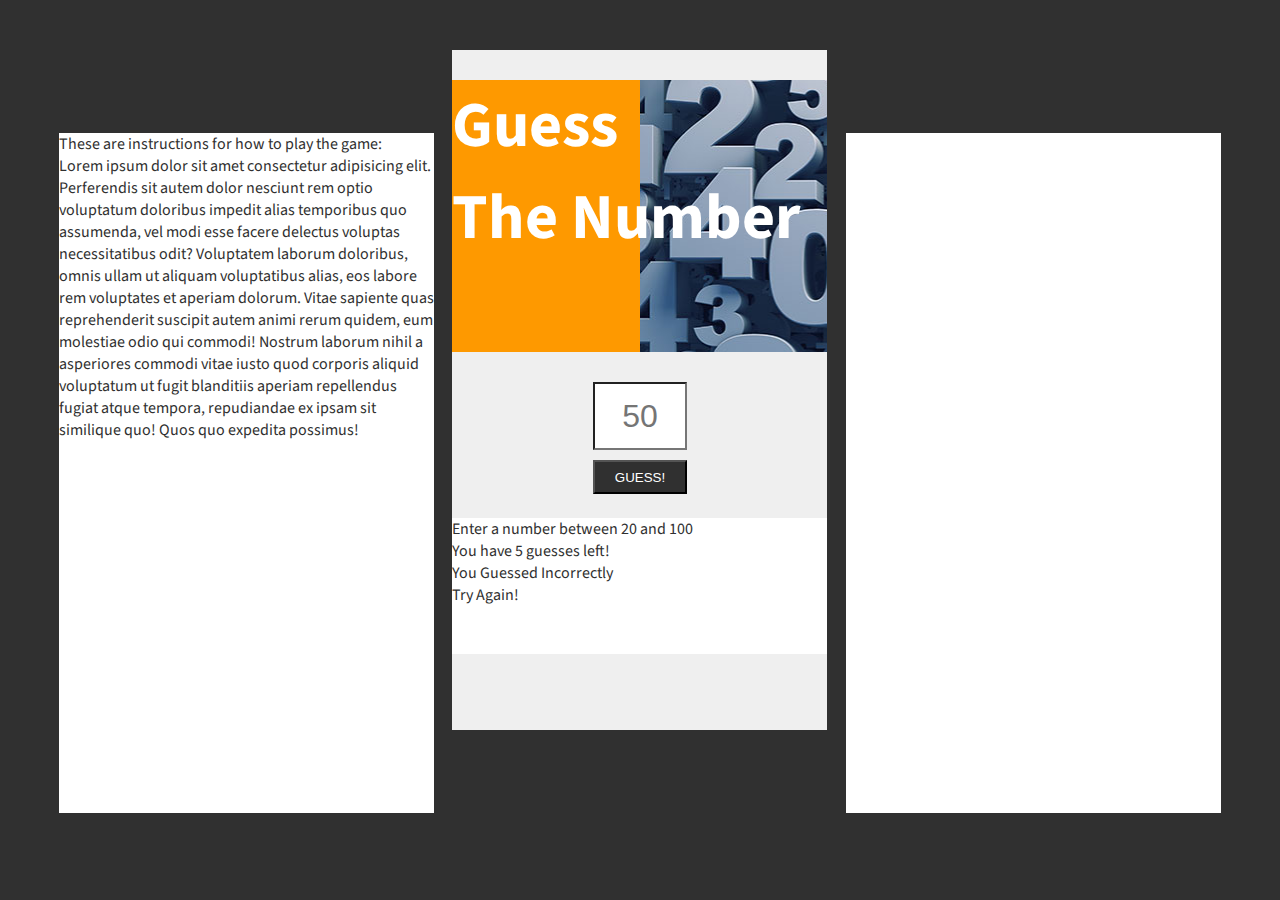
==== index.html @ 9bd7adcf "update: remove unnecessary functions" ====
<!DOCTYPE html>
<html lang="en">
<head>
    <meta charset="UTF-8">
    <meta http-equiv="X-UA-Compatible" content="IE=edge">
    <meta name="viewport" content="width=device-width, initial-scale=1.0">
    <link rel="stylesheet" href="./main.css">
    <title>Guess The Number</title>
</head>
<body>
    <section id="instructions">
        <p>These are instructions for how to play the game:</p>
        <p>Lorem ipsum dolor sit amet consectetur adipisicing elit. Perferendis sit autem dolor nesciunt rem optio voluptatum doloribus impedit alias temporibus quo assumenda, vel modi esse facere delectus voluptas necessitatibus odit?
        Voluptatem laborum doloribus, omnis ullam ut aliquam voluptatibus alias, eos labore rem voluptates et aperiam dolorum. Vitae sapiente quas reprehenderit suscipit autem animi rerum quidem, eum molestiae odio qui commodi!
        Nostrum laborum nihil a asperiores commodi vitae iusto quod corporis aliquid voluptatum ut fugit blanditiis aperiam repellendus fugiat atque tempora, repudiandae ex ipsam sit similique quo! Quos quo expedita possimus!
       
        </p>
    </section>
    <section id=main>
        <header>
            <div id="title"><h1><span>Guess</span> <span>The Number</span></h1></div>
            <div id="number-pic"></div>
        </header>
        <div id="input">
            <form action=submit>
                <input type="number" max="100" min="1" placeholder="50">
                <button id="guess">GUESS!</button>
            </form>
        </div>
        <div id="hint">
            <div id="next-step"><p>Enter a number between 20 and 100</p></div>
            <div id="attempts"><p>You have 5 guesses left!</p></div>
            <div id="status"><p>You Guessed Incorrectly</p></div> 
            <div><p>Try Again!</p></div>
        </div>
        <div id="result">
            <div id="graphic"></div>
            
        </div>
        
    </section>
    <section class="placeholder"></section>
    <script src="./main.js"></script>
</body>
</html>
---- main.css ----
@import url('https://fonts.googleapis.com/css2?family=Inter:wght@100;200;300;400;500;600;700;800;900&family=Roboto:wght@300&family=Source+Sans+Pro&display=swap');

*{
    padding: 0;
    margin: 0;
    box-sizing: border-box;
    -webkit-appearance: none;
}

:root{
    --light-grey: #efefef;
    --dark-grey: #303030;
    --orange: #fe9900;

}

body{
    display: flex;
    justify-content: space-around;
    /* align-items: center; */
    background-color: var(--dark-grey);
    font-family: 'Inter', sans-serif;
    font-family: 'Roboto', sans-serif;
    font-family: 'Source Sans Pro', sans-serif;
    color: white;
    padding: 50px;
    height: 100vh;
    width: 100vw;
    min-height: fit-content;
}

section{
    background-color: white;
    height: 85%;
    min-height: 600px;
    width: 27%;
    min-width: 375px;
}

section#instructions, section.placeholder{
    margin-top: 7%;
    color: var(--dark-grey)
}

section#main{
    background-color: var(--light-grey);
}

#main header {
    display:flex;
    width: 100%;
    height: 40%;
    margin-top: 30px;
    position: relative;
}

#main header div {
    width: 50%;
    
}
#main header #title {
    height: 100%;
    background-color: var(--orange);
    font-size:32px
}
#main header #title h1{
    position: absolute;
    margin: auto;
    z-index: 20;
    
    
}
#main header #title span + span{
    display:block;
    width: 100%;
}

#main header #number-pic {
    background: url("./img/numbers.jpg")
}

#main #input{
    
    margin-top: 30px;
    width: 100%;
    height: 20%;
}

#main form {
    margin:auto;
    display: flex;
    flex-direction:column;
    height: 100%;
    width: 50%;
    align-items: center;
}

#main form input{
    height: 50%;
    width: 50%;
    font-size: 2rem;
    text-align: center;

}
 #main form button {
    height: 25%;
    width: 50%;
    background-color: var(--dark-grey);
    color:white;
    margin-top: 10px

}

input::-webkit-outer-spin-button,
input::-webkit-inner-spin-button {
  -webkit-appearance: none;
  margin: 0;
}

#hint{
    width: 100%;
    height: 20%;
    background-color: white;
    color: var(--dark-grey)
}

#result{
    color: var(--dark-grey)
}
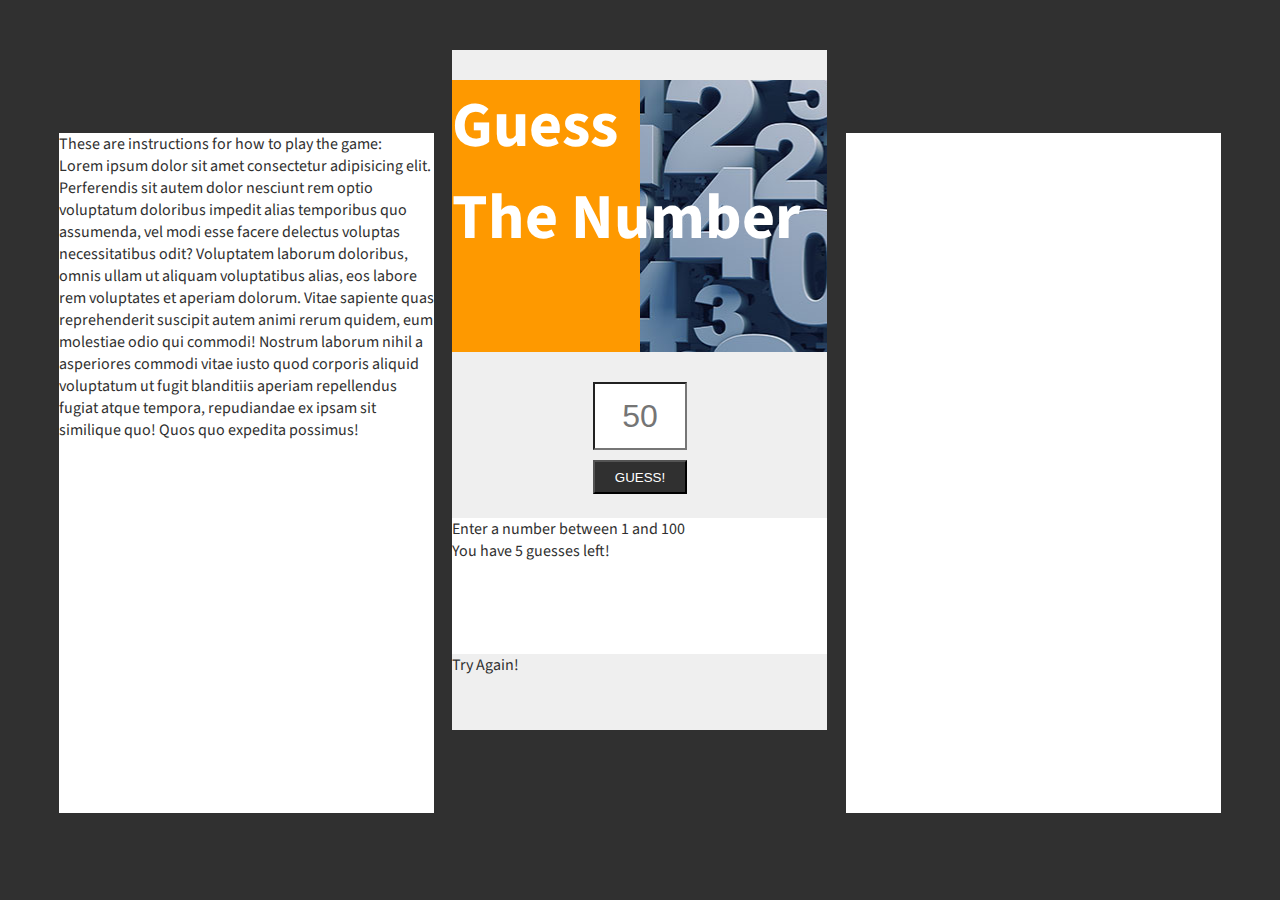
==== commit 76039002: "fix: remove bugs to make game functional" ====
--- a/index.html
+++ b/index.html
@@ -28,12 +28,13 @@
             </form>
         </div>
         <div id="hint">
-            <div id="next-step"><p>Enter a number between 20 and 100</p></div>
+            <div id="next-step"><p>Enter a number between 1 and 100</p></div>
             <div id="attempts"><p>You have 5 guesses left!</p></div>
-            <div id="status"><p>You Guessed Incorrectly</p></div> 
-            <div><p>Try Again!</p></div>
+            <div id="status"><p></p></div> 
+            
         </div>
         <div id="result">
+            <div><p>Try Again!</p></div>
             <div id="graphic"></div>
             
         </div>
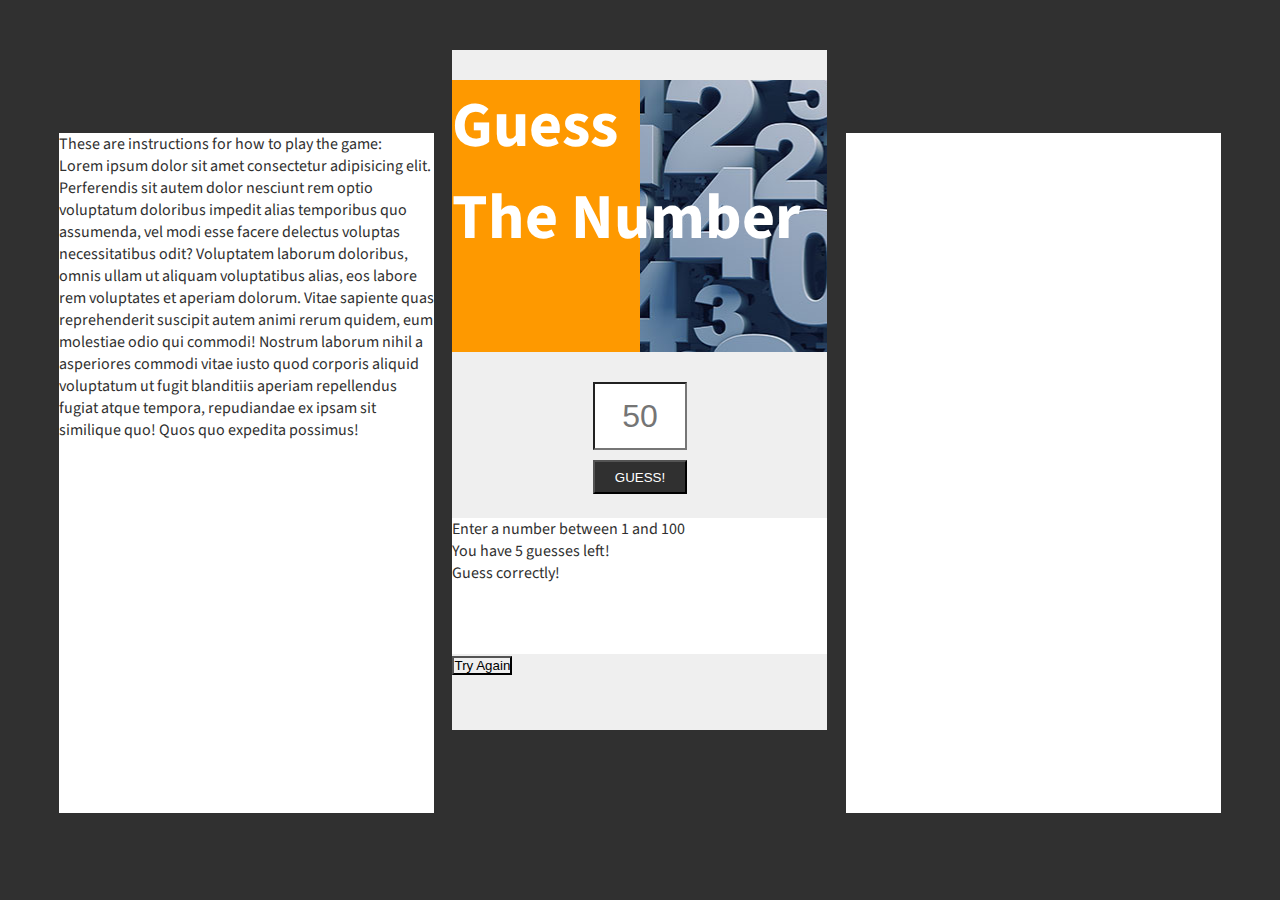
==== commit 3ce08d6e: "fix: upate guess status based on number of attemps" ====
--- a/index.html
+++ b/index.html
@@ -30,11 +30,11 @@
         <div id="hint">
             <div id="next-step"><p>Enter a number between 1 and 100</p></div>
             <div id="attempts"><p>You have 5 guesses left!</p></div>
-            <div id="status"><p></p></div> 
+            <div id="status"><p>Guess correctly!<!-- Let's the user know if they have guessed correctly or not --></p></div> 
             
         </div>
         <div id="result">
-            <div><p>Try Again!</p></div>
+            <div><button #id="try-again">Try Again</button></div>
             <div id="graphic"></div>
             
         </div>
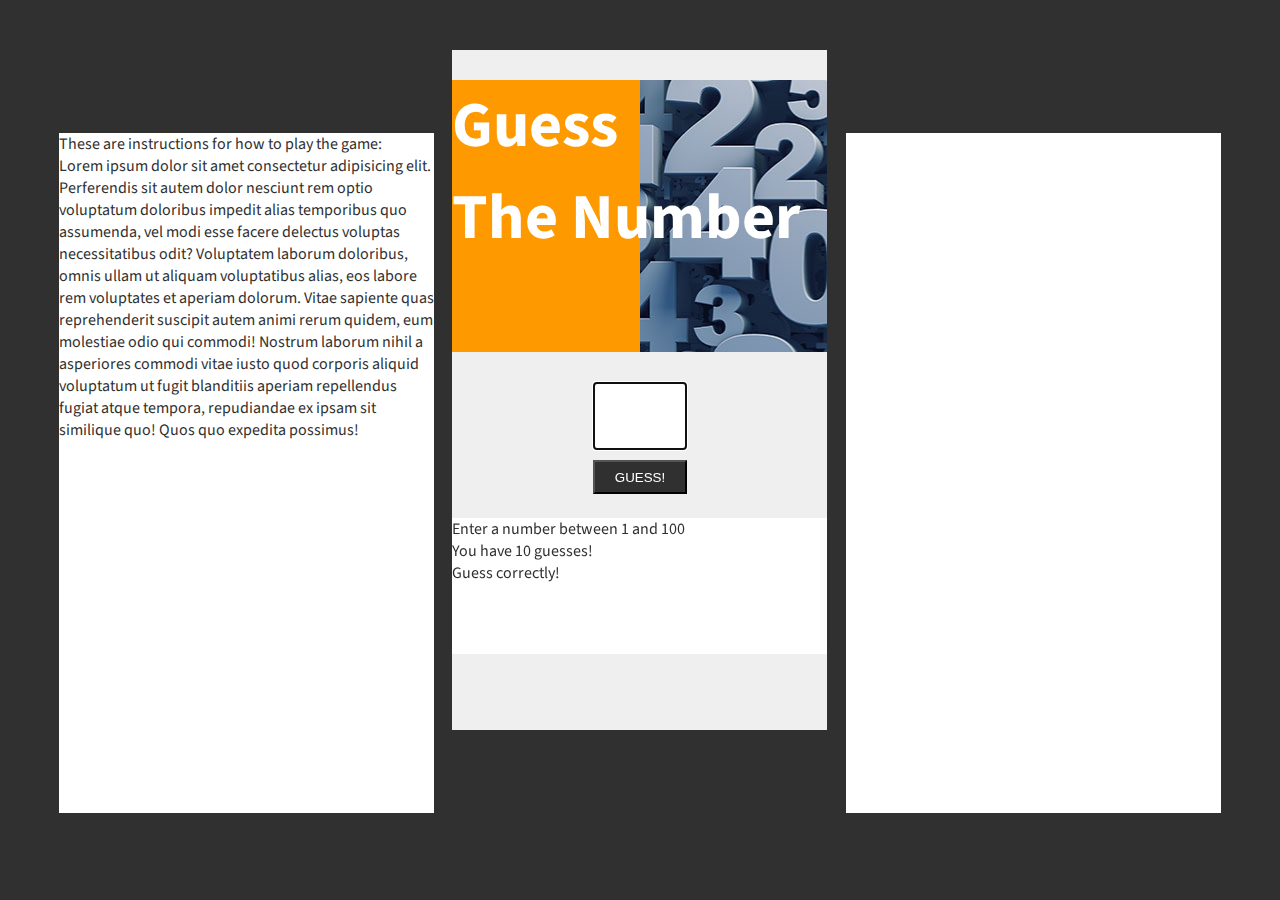
==== commit 660354be: "update: make cursor appear on page load" ====
--- a/index.html
+++ b/index.html
@@ -23,7 +23,7 @@
         </header>
         <div id="input">
             <form action=submit>
-                <input type="number" max="100" min="1" placeholder="50">
+                <input type="number" max="100" min="1" >
                 <button id="guess">GUESS!</button>
             </form>
         </div>
@@ -34,7 +34,7 @@
             
         </div>
         <div id="result">
-            <div><button #id="try-again">Try Again</button></div>
+            <div><button id="try-again">Try Again</button></div>
             <div id="graphic"></div>
             
         </div>
--- a/main.css
+++ b/main.css
@@ -121,10 +121,13 @@
     width: 100%;
     height: 20%;
     background-color: white;
-    color: var(--dark-grey)
+    color: var(--dark-grey);
 }
 
-#result{
-    color: var(--dark-grey)
+#result div #try-again{
+    opacity: 0;
+    color: var(--dark-grey);
 }
 
+
+
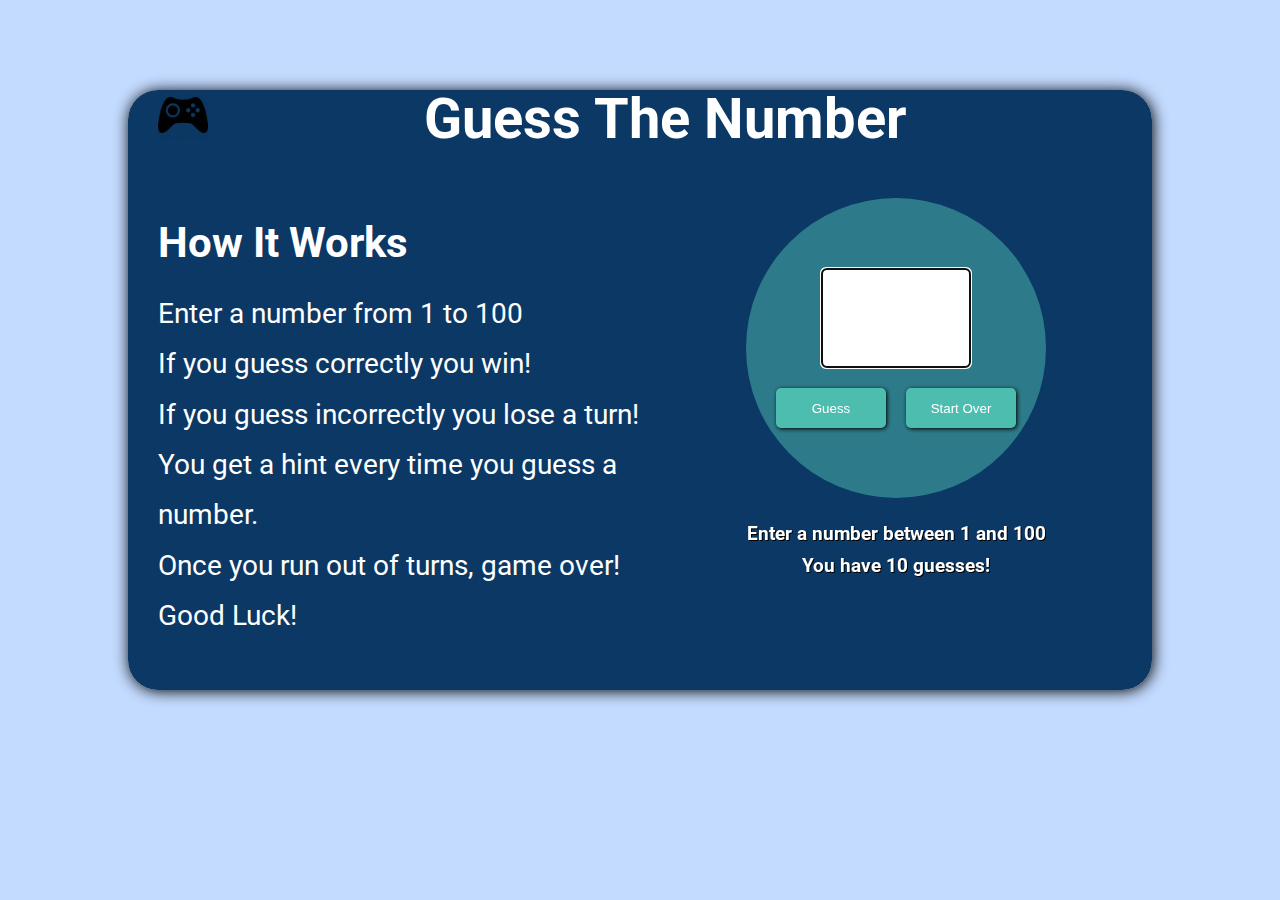
==== commit 3c8a5e89: "update: remove unnecessary button" ====
--- a/index.html
+++ b/index.html
@@ -5,42 +5,65 @@
     <meta http-equiv="X-UA-Compatible" content="IE=edge">
     <meta name="viewport" content="width=device-width, initial-scale=1.0">
     <link rel="stylesheet" href="./main.css">
-    <title>Guess The Number</title>
+    <title>Guess The Number Update</title>
 </head>
 <body>
-    <section id="instructions">
-        <p>These are instructions for how to play the game:</p>
-        <p>Lorem ipsum dolor sit amet consectetur adipisicing elit. Perferendis sit autem dolor nesciunt rem optio voluptatum doloribus impedit alias temporibus quo assumenda, vel modi esse facere delectus voluptas necessitatibus odit?
-        Voluptatem laborum doloribus, omnis ullam ut aliquam voluptatibus alias, eos labore rem voluptates et aperiam dolorum. Vitae sapiente quas reprehenderit suscipit autem animi rerum quidem, eum molestiae odio qui commodi!
-        Nostrum laborum nihil a asperiores commodi vitae iusto quod corporis aliquid voluptatum ut fugit blanditiis aperiam repellendus fugiat atque tempora, repudiandae ex ipsam sit similique quo! Quos quo expedita possimus!
-       
-        </p>
-    </section>
-    <section id=main>
-        <header>
-            <div id="title"><h1><span>Guess</span> <span>The Number</span></h1></div>
-            <div id="number-pic"></div>
-        </header>
-        <div id="input">
-            <form action=submit>
-                <input type="number" max="100" min="1" >
-                <button id="guess">GUESS!</button>
-            </form>
+    <div class="container">
+        <div class="main-box main-box--top">
+            <div class="main-box__header-content">  
+                <div class="main-box__header-logo">
+                    <img src="./img/game.png" alt="">
+                </div>
+                <nav class="main-box__header-nav-bar">
+                    <h1>Guess The Number</h1>
+                </nav>
+                <div class="main-box__button-holder buttons--green">
+                    <button class="buttons button--green my-page">My Page</button>
+                </div>
+            </div>
+            <div class="main-box__body-content main-box__body-content--light">
+                <div class="main-box__body-left">
+                    <div class="main-box__body-title">
+                        <h2>How It Works</h2>
+                    </div>
+                    
+                    <div class="main-box__body-paragraph--light">
+                        <p>Enter a number from 1 to 100</p>
+                        <p>If you guess correctly you win!</p>
+                        <p>If you guess incorrectly you lose a turn!</p>
+                        <p>You get a hint every time you guess a number.</p>
+                        <p>Once you run out of turns, game over!</p>
+                        <p>Good Luck!</p>
+                    </div>
+                </div>
+                <div class="main-box__body-right">
+                    <form class="main-box__input-container">
+                        <input class="main-box__input" type="number">
+                        <div class=" main-box__body-button-wrapper">
+                        <button class="buttons buttons--green check" type="submit">Guess</button>
+                        <button class="buttons buttons--white try-again">Start Over</button>
+                        </div>  
+                    </form>
+                    <div class="guess">
+                        <p class="guess__hint">Enter a number between 1 and 100</p>
+                        <p class="guess__remaining">You have 5 guesses!</p>
+                        <p class="guess__results"><!--You guessed correctly!--></p>
+                    </div>
+                    
+                </div>
+            </div>
         </div>
-        <div id="hint">
-            <div id="next-step"><p>Enter a number between 1 and 100</p></div>
-            <div id="attempts"><p>You have 5 guesses left!</p></div>
-            <div id="status"><p>Guess correctly!<!-- Let's the user know if they have guessed correctly or not --></p></div> 
-            
+        <!-- <div class="main-box main-box--bottom">
+            <div class="main-box__body-content main-box__body-content--dark">
+                <div class="main-box__body-left">
+                    <div class="main-box__body-title"></div>
+                    <div class="main-box__body-paragraph--bold"></div>
+                    <div class="main-box__body-paragraph--dark"></div>
+                </div>
+                <div class="main-box__body-graphic"></div>
+            </div>
         </div>
-        <div id="result">
-            <div><button id="try-again">Try Again</button></div>
-            <div id="graphic"></div>
-            
-        </div>
-        
-    </section>
-    <section class="placeholder"></section>
+    </div> -->
     <script src="./main.js"></script>
 </body>
 </html>--- a/main.css
+++ b/main.css
@@ -1,114 +1,125 @@
-@import url('https://fonts.googleapis.com/css2?family=Inter:wght@100;200;300;400;500;600;700;800;900&family=Roboto:wght@300&family=Source+Sans+Pro&display=swap');
+
+@import url('https://fonts.googleapis.com/css2?family=Inter:wght@100;200;300;400;500;600;700;800;900&family=Roboto:ital,wght@0,300;1,300&family=Source+Sans+Pro&display=swap');
 
 *{
+    margin: 0;
     padding: 0;
-    margin: 0;
     box-sizing: border-box;
-    -webkit-appearance: none;
 }
 
-:root{
-    --light-grey: #efefef;
-    --dark-grey: #303030;
-    --orange: #fe9900;
+body{
+    background-color: #c3dbff;  
+    padding-top: 7%;
+    font-family: 'Roboto', sans-serif;;
+}
+
+.container{
+    background-color: white; 
+    margin: 0 auto;
+    width: 80%; 
+    min-width: 400px;
+    /* border-top-left-radius: 30px;
+    border-top-right-radius: 30px; */
+    border-radius: 30px;
+    box-shadow: 1px 1px 15px black;
+    
+}
+
+
+.main-box{
+    height:300px;
+    width: 100%;
+    /* border-top-left-radius: 30px;
+    border-top-right-radius: 30px; */
+    border-radius: 30px;
+}
+
+.main-box--top{
+    width:100%;
+    background-color: rgb(12, 56, 101);
+    height:600px;   
+}
+.main-box__header-content{
+    display: flex;
+    align-items: center;
+    justify-content: space-between;
+    padding-left: 30px;
+    padding-right: 30px;
+    border-top-left-radius: 30px;
+    border-top-right-radius: 30px;
+    height: 2.1em;
+    color: white;
+    font-size: 1.75em;
+}
+
+.main-box__header-logo img{
+    height: 50px
+}
+
+
+.buttons{
+    height: 40px;
+    width: 110px !important;
+    border-radius: 5px;
+    color: white;
+    background-color: rgb(77, 189, 175);
+    border: none;
+    box-shadow: 1px 1px 4px black
 
 }
 
-body{
-    display: flex;
-    justify-content: space-around;
-    /* align-items: center; */
-    background-color: var(--dark-grey);
-    font-family: 'Inter', sans-serif;
-    font-family: 'Roboto', sans-serif;
-    font-family: 'Source Sans Pro', sans-serif;
-    color: white;
-    padding: 50px;
-    height: 100vh;
-    width: 100vw;
-    min-height: fit-content;
+.buttons:hover{
+    outline: solid rgb(12, 56, 101);
 }
 
-section{
-    background-color: white;
-    height: 85%;
-    min-height: 600px;
-    width: 27%;
-    min-width: 375px;
+
+.main-box__body-content{
+    display: flex;
+    width: 100%;
+    height: 100%;
+    
 }
 
-section#instructions, section.placeholder{
-    margin-top: 7%;
-    color: var(--dark-grey)
+.main-box__body-content--light{
+    color: white;
 }
 
-section#main{
-    background-color: var(--light-grey);
+.main-box__body-left{
+    width: 50%;
+    display: flex;
+    flex-direction: column;
+    gap: 20px;
+    margin-top: 70px;
+    font-size: 1.75em;
+    padding-left: 30px;
+    line-height:1.8em;
 }
 
-#main header {
-    display:flex;
-    width: 100%;
-    height: 40%;
-    margin-top: 30px;
-    position: relative;
+.main-box__body-button-wrapper{
+    display: flex;
+    gap: 20px;
 }
-
-#main header div {
+.main-box__body-right{
+    margin-top: 50px;
     width: 50%;
+    display: flex;
+    flex-direction: column;
+    align-items: center;
     
-}
-#main header #title {
-    height: 100%;
-    background-color: var(--orange);
-    font-size:32px
-}
-#main header #title h1{
-    position: absolute;
-    margin: auto;
-    z-index: 20;
     
     
 }
-#main header #title span + span{
-    display:block;
-    width: 100%;
-}
-
-#main header #number-pic {
-    background: url("./img/numbers.jpg")
-}
-
-#main #input{
-    
-    margin-top: 30px;
-    width: 100%;
-    height: 20%;
-}
-
-#main form {
-    margin:auto;
+.main-box__input-container{
+    height: 300px;
+    width: 300px;
+    background-color: rgba(77, 189, 175, .5);
+    border-radius: 50%;
+    color: black;
     display: flex;
-    flex-direction:column;
-    height: 100%;
-    width: 50%;
+    flex-direction: column;
+    justify-content: center;
     align-items: center;
-}
-
-#main form input{
-    height: 50%;
-    width: 50%;
-    font-size: 2rem;
-    text-align: center;
-
-}
- #main form button {
-    height: 25%;
-    width: 50%;
-    background-color: var(--dark-grey);
-    color:white;
-    margin-top: 10px
-
+    flex-shrink: 0;
 }
 
 input::-webkit-outer-spin-button,
@@ -117,17 +128,24 @@
   margin: 0;
 }
 
-#hint{
-    width: 100%;
-    height: 20%;
-    background-color: white;
-    color: var(--dark-grey);
+.main-box__input{
+    height: 100px;
+    width:150px; 
+    font-size: 80px;
+    margin-bottom: 20px;
+    text-align:center;
+    border-radius: 5px;
 }
 
-#result div #try-again{
-    opacity: 0;
-    color: var(--dark-grey);
+.guess{
+    text-align: center;
+    font-size:larger;
+    line-height: 2rem;
+    font-weight: bold;
+    margin-top: 20px;
+    text-shadow: 1px 1px black ;
 }
 
-
-
+.my-page{
+    display: none;
+}